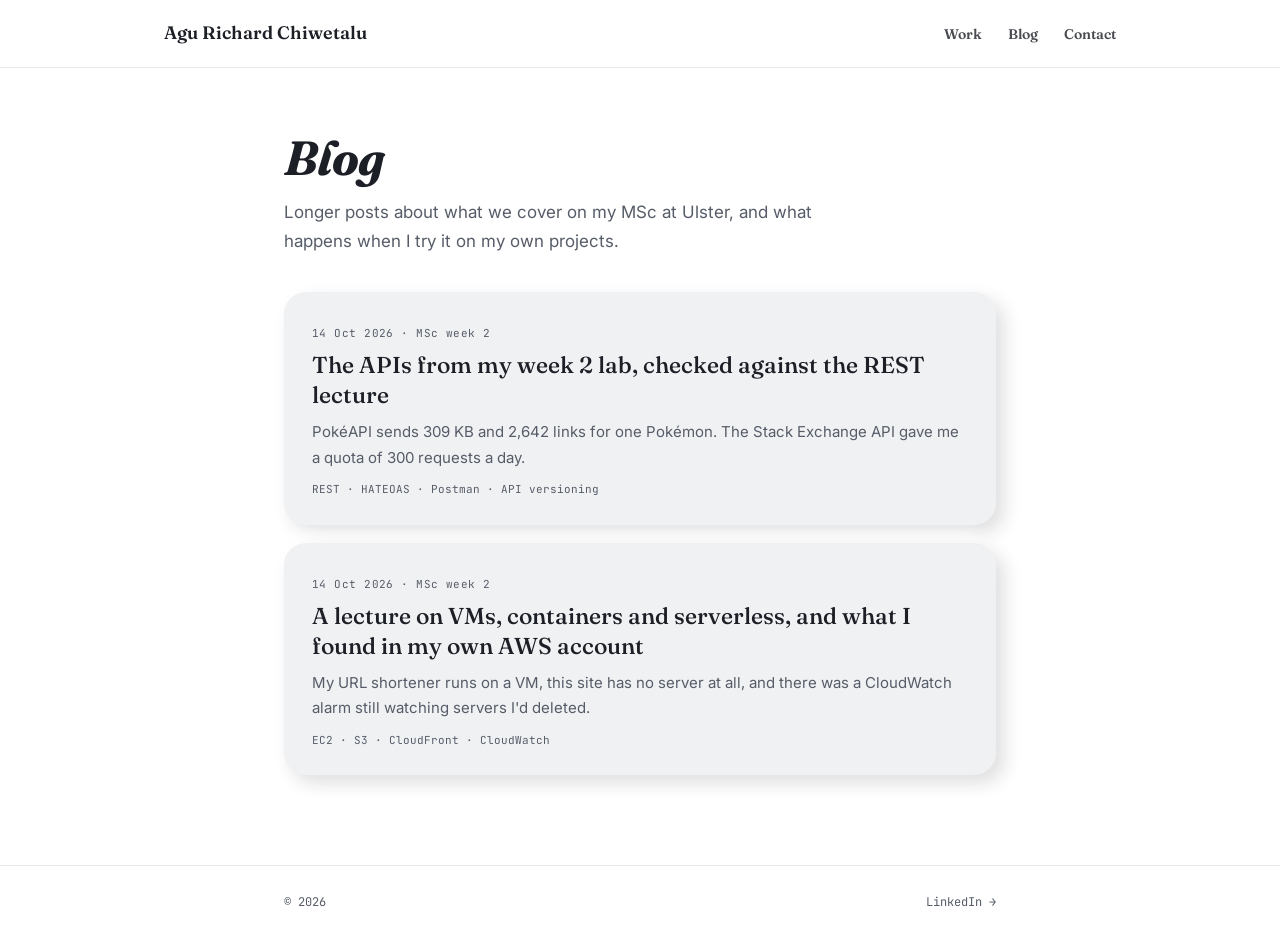
==== site/blog/index.html @ 7ae3b4cf "Rename Build log to Blog, add week 2 REST post Moves /notes/ to /blog/, renames the nav link and pag" ====
<!doctype html>
<html lang="en">
  <head>
    <meta charset="UTF-8" />
    <meta name="viewport" content="width=device-width, initial-scale=1.0" />
    <script>
      if (window.matchMedia("(prefers-color-scheme: dark)").matches) {
        document.documentElement.setAttribute("data-theme", "dark");
      }
    </script>
    <title>Blog · Agu Richard</title>
    <meta
      name="description"
      content="Posts by Agu Richard on cloud and APIs, based on his MSc at Ulster University and his own AWS projects."
    />
    <meta property="og:title" content="Blog · Agu Richard" />
    <meta property="og:image" content="https://agurichard.com/photo1.jpg" />
    <meta property="og:url" content="https://agurichard.com/blog/index.html" />
    <link rel="preconnect" href="https://fonts.googleapis.com" />
    <link rel="preconnect" href="https://fonts.gstatic.com" crossorigin />
    <link
      href="https://fonts.googleapis.com/css2?family=Fraunces:ital,wght@0,400;0,500;0,600;0,700;1,500;1,700&family=Inter:wght@400;500;600&family=JetBrains+Mono:wght@400;500&display=swap"
      rel="stylesheet"
    />
    <link rel="stylesheet" href="blog.css" />
  </head>
  <body>
    <header class="topbar">
      <div class="wrap">
        <a class="name" href="/">Agu Richard Chiwetalu</a>
        <nav>
          <a href="/#work">Work</a>
          <a href="/blog/index.html">Blog</a>
          <a href="/#contact">Contact</a>
        </nav>
      </div>
    </header>

    <main class="wrap">
      <div class="page-head">
        <h1>Blog</h1>
        <p>
          Longer posts about what we cover on my MSc at Ulster, and what
          happens when I try it on my own projects.
        </p>
      </div>

      <div class="entries">
        <!-- Newest first. Copy this <a> block for each new post. -->
        <a class="entry" href="/blog/rest-apis-from-my-lab.html">
          <span class="entry-date">14 Oct 2026 · MSc week 2</span>
          <h2>The APIs from my week 2 lab, checked against the REST lecture</h2>
          <p>
            PokéAPI sends 309 KB and 2,642 links for one Pokémon. The Stack
            Exchange API gave me a quota of 300 requests a day.
          </p>
          <div class="entry-tags">REST · HATEOAS · Postman · API versioning</div>
        </a>
        <a class="entry" href="/blog/vms-containers-serverless.html">
          <span class="entry-date">14 Oct 2026 · MSc week 2</span>
          <h2>A lecture on VMs, containers and serverless, and what I found in my own AWS account</h2>
          <p>
            My URL shortener runs on a VM, this site has no server at all, and
            there was a CloudWatch alarm still watching servers I'd deleted.
          </p>
          <div class="entry-tags">EC2 · S3 · CloudFront · CloudWatch</div>
        </a>
      </div>
    </main>

    <footer>
      <div class="wrap">
        <span>© 2026</span>
        <a href="https://www.linkedin.com/in/richard-agu-6328b7361" target="_blank" rel="noopener">LinkedIn →</a>
      </div>
    </footer>

    <script>
      window
        .matchMedia("(prefers-color-scheme: dark)")
        .addEventListener("change", (e) => {
          if (e.matches) document.documentElement.setAttribute("data-theme", "dark");
          else document.documentElement.removeAttribute("data-theme");
        });
    </script>
    <script
      data-goatcounter="https://agurichard.goatcounter.com/count"
      async
      src="//gc.zgo.at/count.js"
    ></script>
  </body>
</html>
---- site/blog/blog.css ----
:root {
  --cream: #ffffff;
  --cream-2: #f0f1f3;
  --ink: #1c1f26;
  --ink-soft: #565c68;
  --clay: #3aa0e0;
  --line: rgba(28, 31, 38, 0.1);
  --code-bg: #f0f1f3;
  --display: "Fraunces", serif;
  --body: "Inter", sans-serif;
  --mono: "JetBrains Mono", monospace;
  --clay-hi: rgba(255, 255, 255, 0.85);
  --clay-lo: rgba(28, 31, 38, 0.14);
}
html[data-theme="dark"] {
  --cream: #14161c;
  --cream-2: #1b1e26;
  --ink: #eef1f5;
  --ink-soft: #9aa1ad;
  --line: rgba(255, 255, 255, 0.1);
  --code-bg: #1b1e26;
  --clay-hi: rgba(255, 255, 255, 0.05);
  --clay-lo: rgba(0, 0, 0, 0.6);
}
* {
  margin: 0;
  padding: 0;
  box-sizing: border-box;
}
body {
  background: var(--cream);
  color: var(--ink);
  font-family: var(--body);
  line-height: 1.7;
  -webkit-font-smoothing: antialiased;
}
a {
  color: inherit;
}
.wrap {
  max-width: 760px;
  margin: 0 auto;
  padding: 0 24px;
}

/* top bar */
.topbar {
  border-bottom: 1px solid var(--line);
  padding: 18px 0;
}
.topbar .wrap {
  display: flex;
  justify-content: space-between;
  align-items: center;
  gap: 16px;
  max-width: 1000px;
}
.topbar .name {
  font-family: var(--display);
  font-weight: 600;
  font-size: 18px;
  text-decoration: none;
}
.topbar nav a {
  font-family: var(--display);
  font-weight: 600;
  font-size: 14px;
  text-decoration: none;
  margin-left: 22px;
  opacity: 0.8;
}
.topbar nav a:hover {
  opacity: 1;
}
@media (max-width: 560px) {
  .topbar .wrap {
    flex-direction: column;
    align-items: flex-start;
    gap: 6px;
  }
  .topbar nav a {
    margin: 0 18px 0 0;
  }
}

/* build log index */
.page-head {
  padding: 64px 0 36px;
}
.page-head h1 {
  font-family: var(--display);
  font-weight: 700;
  font-style: italic;
  font-size: clamp(34px, 5vw, 48px);
  line-height: 1.1;
  letter-spacing: -0.02em;
}
.page-head p {
  margin-top: 14px;
  color: var(--ink-soft);
  font-size: 17px;
  max-width: 52ch;
}
.entries {
  display: flex;
  flex-direction: column;
  gap: 18px;
  padding-bottom: 90px;
}
.entry {
  display: block;
  text-decoration: none;
  padding: 26px 28px;
  border-radius: 22px;
  background: var(--cream-2);
  box-shadow:
    8px 8px 18px var(--clay-lo),
    -8px -8px 18px var(--clay-hi);
  transition:
    transform 0.25s ease,
    box-shadow 0.25s ease;
}
.entry:hover {
  transform: translateY(-2px);
}
.entry:hover h2 {
  color: var(--clay);
}
.entry-date {
  font-family: var(--mono);
  font-size: 11px;
  letter-spacing: 0.04em;
  color: var(--ink-soft);
}
.entry h2 {
  font-family: var(--display);
  font-weight: 500;
  font-size: 23px;
  line-height: 1.3;
  margin-top: 6px;
}
.entry p {
  color: var(--ink-soft);
  font-size: 15px;
  margin-top: 8px;
}
.entry-tags {
  font-family: var(--mono);
  font-size: 11px;
  color: var(--ink-soft);
  margin-top: 10px;
}

/* single write-up */
article {
  padding: 56px 0 90px;
}
article .entry-date {
  display: block;
  margin-bottom: 12px;
}
article h1 {
  font-family: var(--display);
  font-weight: 700;
  font-size: clamp(30px, 4.6vw, 42px);
  line-height: 1.15;
  letter-spacing: -0.02em;
}
article .lede {
  margin-top: 16px;
  font-size: 18px;
  color: var(--ink-soft);
}
article h2 {
  font-family: var(--display);
  font-weight: 600;
  font-size: 24px;
  margin: 44px 0 12px;
}
article p {
  font-size: 17px;
  margin-bottom: 18px;
}
article ul {
  margin: 0 0 18px 22px;
  font-size: 17px;
}
article li {
  margin-bottom: 6px;
}
article code {
  font-family: var(--mono);
  font-size: 0.88em;
  background: var(--code-bg);
  padding: 2px 6px;
  border-radius: 4px;
}
article pre {
  background: var(--code-bg);
  border-radius: 12px;
  padding: 18px 20px;
  overflow-x: auto;
  margin-bottom: 18px;
}
article pre code {
  background: none;
  padding: 0;
  font-size: 13px;
  line-height: 1.6;
}
article figure {
  margin: 8px 0 22px;
}
article figure img {
  width: 100%;
  border-radius: 12px;
  border: 1px solid var(--line);
}
article figcaption {
  font-size: 13px;
  color: var(--ink-soft);
  margin-top: 8px;
}
.back {
  display: inline-block;
  margin-top: 30px;
  font-family: var(--display);
  font-weight: 600;
  font-size: 15px;
  text-decoration: none;
  border-bottom: 1px solid var(--line);
}
.back:hover {
  color: var(--clay);
}

footer {
  border-top: 1px solid var(--line);
  padding: 26px 0;
  font-family: var(--mono);
  font-size: 12px;
  color: var(--ink-soft);
}
footer .wrap {
  display: flex;
  justify-content: space-between;
  flex-wrap: wrap;
  gap: 10px;
}
footer a {
  text-decoration: none;
}
footer a:hover {
  color: var(--ink);
}
article h1 + p {
  margin-top: 22px;
}
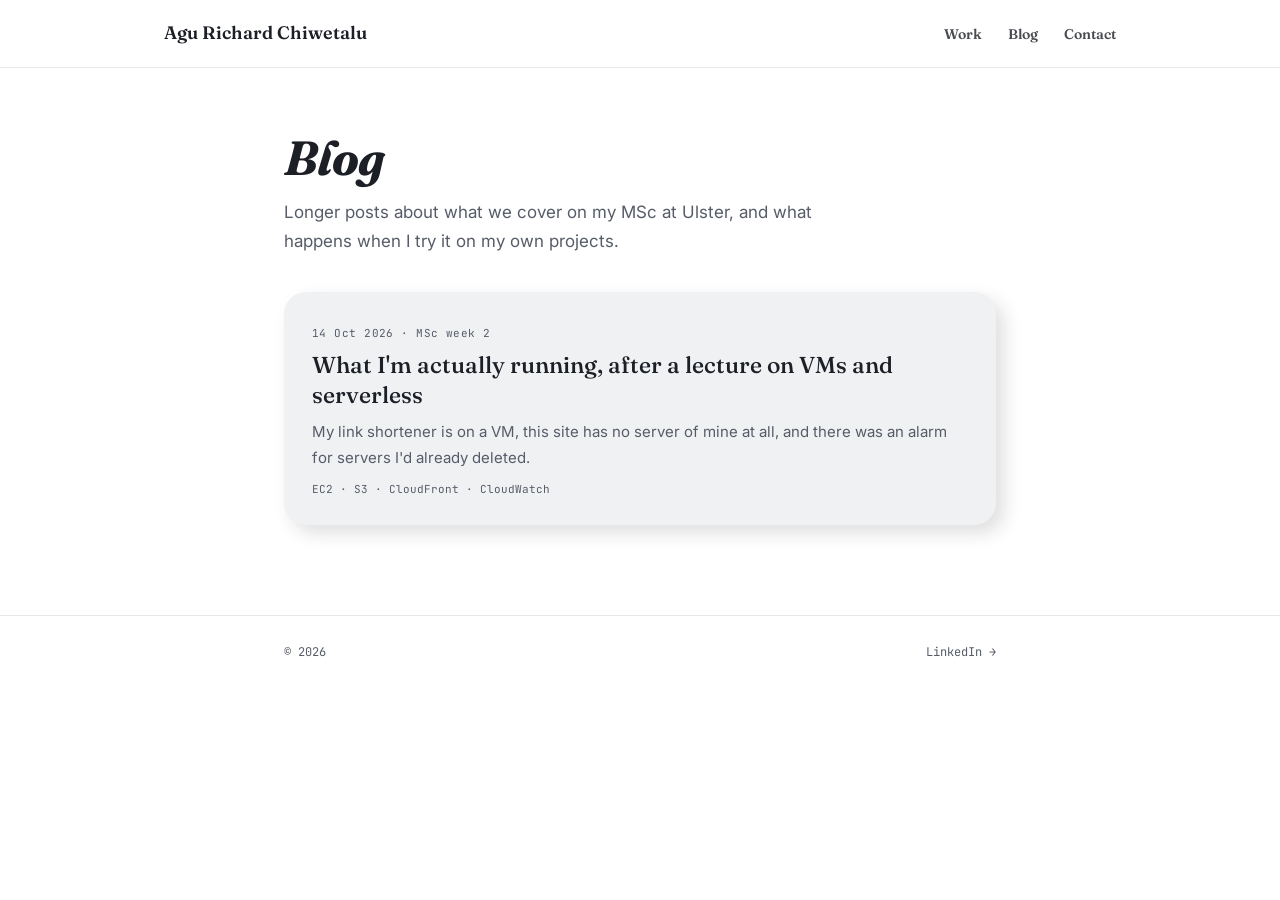
==== commit 821a1a72: "Rewrite first blog post, remove REST post Rewrites the VMs/containers/serverless post in a plainer v" ====
--- a/site/blog/index.html
+++ b/site/blog/index.html
@@ -47,21 +47,12 @@
 
       <div class="entries">
         <!-- Newest first. Copy this <a> block for each new post. -->
-        <a class="entry" href="/blog/rest-apis-from-my-lab.html">
-          <span class="entry-date">14 Oct 2026 · MSc week 2</span>
-          <h2>The APIs from my week 2 lab, checked against the REST lecture</h2>
-          <p>
-            PokéAPI sends 309 KB and 2,642 links for one Pokémon. The Stack
-            Exchange API gave me a quota of 300 requests a day.
-          </p>
-          <div class="entry-tags">REST · HATEOAS · Postman · API versioning</div>
-        </a>
         <a class="entry" href="/blog/vms-containers-serverless.html">
           <span class="entry-date">14 Oct 2026 · MSc week 2</span>
-          <h2>A lecture on VMs, containers and serverless, and what I found in my own AWS account</h2>
+          <h2>What I'm actually running, after a lecture on VMs and serverless</h2>
           <p>
-            My URL shortener runs on a VM, this site has no server at all, and
-            there was a CloudWatch alarm still watching servers I'd deleted.
+            My link shortener is on a VM, this site has no server of mine at
+            all, and there was an alarm for servers I'd already deleted.
           </p>
           <div class="entry-tags">EC2 · S3 · CloudFront · CloudWatch</div>
         </a>
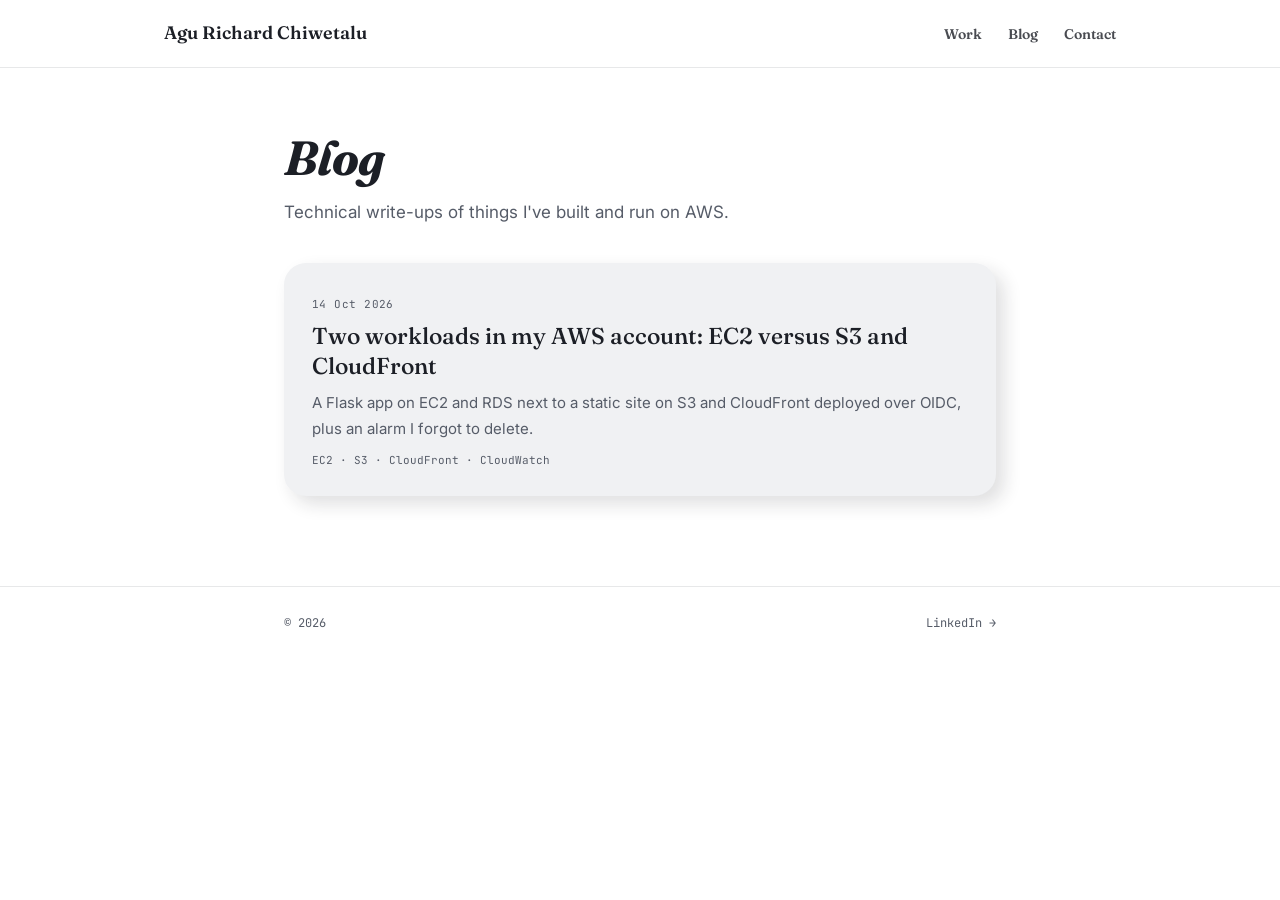
==== commit 6a18dd19: "Rewrite blog post as a technical write-up Drops the MSc and lecture framing; compares the EC2 link s" ====
--- a/site/blog/index.html
+++ b/site/blog/index.html
@@ -11,7 +11,7 @@
     <title>Blog · Agu Richard</title>
     <meta
       name="description"
-      content="Posts by Agu Richard on cloud and APIs, based on his MSc at Ulster University and his own AWS projects."
+      content="Technical write-ups by Agu Richard on things he has built and run on AWS."
     />
     <meta property="og:title" content="Blog · Agu Richard" />
     <meta property="og:image" content="https://agurichard.com/photo1.jpg" />
@@ -40,19 +40,18 @@
       <div class="page-head">
         <h1>Blog</h1>
         <p>
-          Longer posts about what we cover on my MSc at Ulster, and what
-          happens when I try it on my own projects.
+          Technical write-ups of things I've built and run on AWS.
         </p>
       </div>
 
       <div class="entries">
         <!-- Newest first. Copy this <a> block for each new post. -->
         <a class="entry" href="/blog/vms-containers-serverless.html">
-          <span class="entry-date">14 Oct 2026 · MSc week 2</span>
-          <h2>What I'm actually running, after a lecture on VMs and serverless</h2>
+          <span class="entry-date">14 Oct 2026</span>
+          <h2>Two workloads in my AWS account: EC2 versus S3 and CloudFront</h2>
           <p>
-            My link shortener is on a VM, this site has no server of mine at
-            all, and there was an alarm for servers I'd already deleted.
+            A Flask app on EC2 and RDS next to a static site on S3 and
+            CloudFront deployed over OIDC, plus an alarm I forgot to delete.
           </p>
           <div class="entry-tags">EC2 · S3 · CloudFront · CloudWatch</div>
         </a>
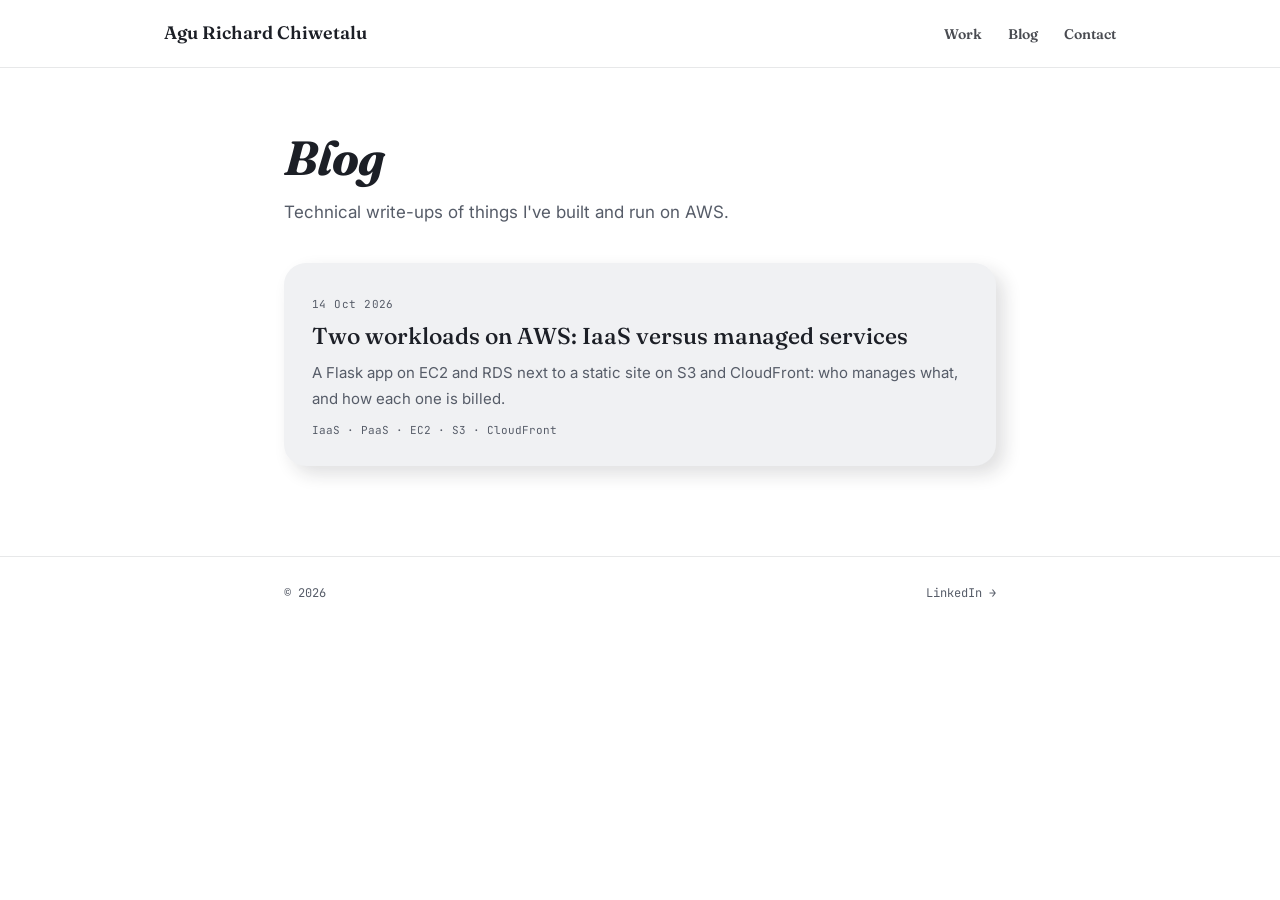
==== commit e6b8aa60: "Rework blog post around IaaS, managed services and PaaS Adds service-model and billing detail (prora" ====
--- a/site/blog/index.html
+++ b/site/blog/index.html
@@ -48,12 +48,12 @@
         <!-- Newest first. Copy this <a> block for each new post. -->
         <a class="entry" href="/blog/vms-containers-serverless.html">
           <span class="entry-date">14 Oct 2026</span>
-          <h2>Two workloads in my AWS account: EC2 versus S3 and CloudFront</h2>
+          <h2>Two workloads on AWS: IaaS versus managed services</h2>
           <p>
             A Flask app on EC2 and RDS next to a static site on S3 and
-            CloudFront deployed over OIDC, plus an alarm I forgot to delete.
+            CloudFront: who manages what, and how each one is billed.
           </p>
-          <div class="entry-tags">EC2 · S3 · CloudFront · CloudWatch</div>
+          <div class="entry-tags">IaaS · PaaS · EC2 · S3 · CloudFront</div>
         </a>
       </div>
     </main>
